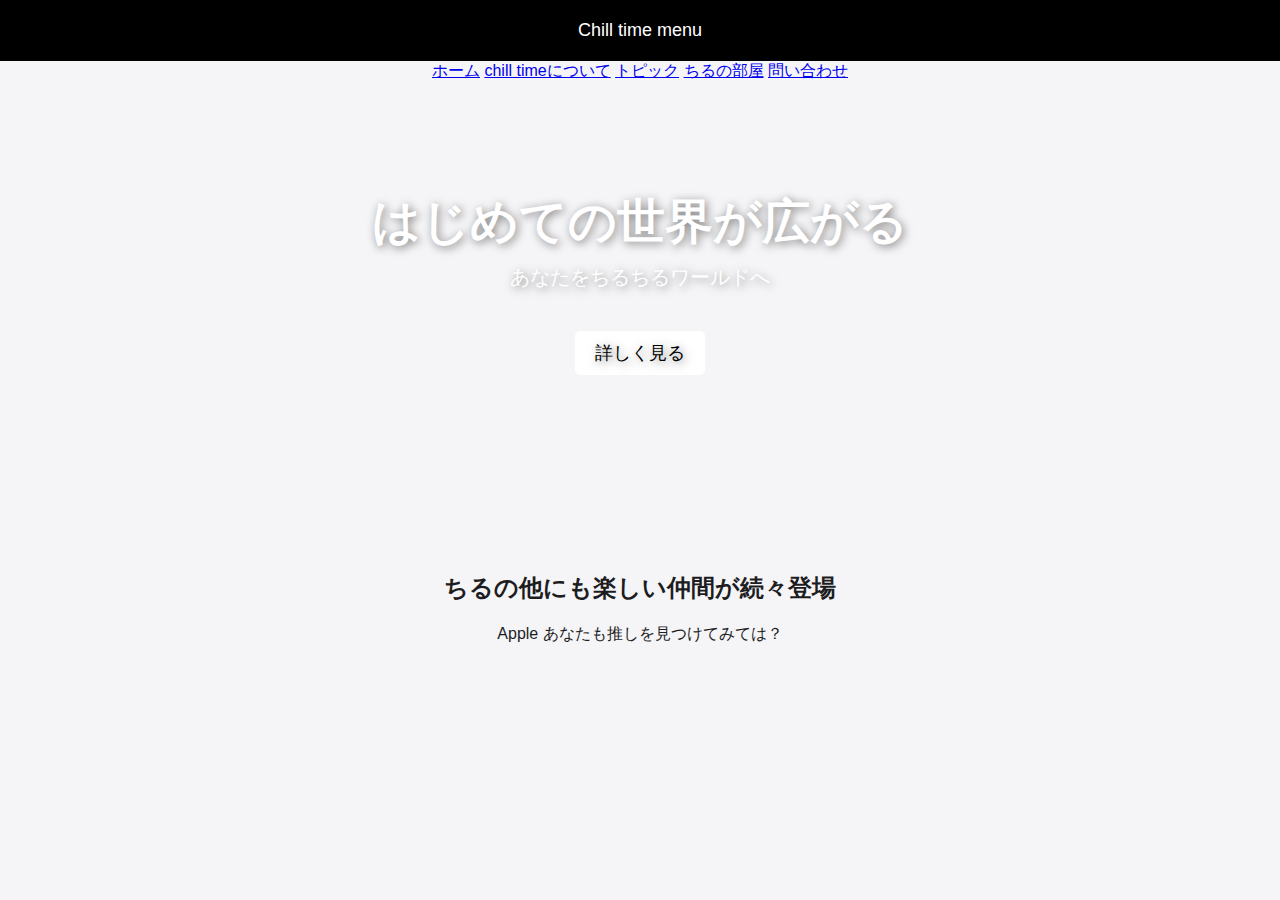
==== index.html @ b2f1047a "index.html" ====
</body>
</html>
<!DOCTYPE html>
<html lang="ja">
<head>
    <meta charset="UTF-8">
    <meta name="viewport" content="width=device-width, initial-scale=1.0">
    <title>メニュー</title>
    <link rel="stylesheet" href="style.css">
</head>
<body>

    <!-- 🌟 Apple風のヘッダー -->
    <header>Chill time menu</header>

    <!-- 🌟 ナビゲーション -->
        <a href="#">ホーム</a>
        <a href="#">chill timeについて</a>
        <a href="#">トピック</a>
        <a href="#">ちるの部屋</a>
        <a href="#">問い合わせ</a>
        <link rel="stylesheet" href="style.css">
    </nav>
    <!-- 🌟 大きな Apple風のトップセクション -->
    <div class="hero">
        <h1>はじめての世界が広がる</h1>
        <p>あなたをちるちるワールドへ</p>
        <a href="#">詳しく見る</a>
    </div>

    <!-- 🌟 メインコンテンツ -->
    <main>
        <h2>ちるの他にも楽しい仲間が続々登場</h2>
        <p>Apple あなたも推しを見つけてみては？</p>
    </main>

</body>
</html>
---- style.css ----
/* 🌟 Apple風の基本デザイン */
body {
    font-family: -apple-system, BlinkMacSystemFont, "Segoe UI", Roboto, "Helvetica Neue", Arial, sans-serif;
    margin: 0;
    padding: 0;
    background-color: #f5f5f7;
    color: #1d1d1f;
    text-align: center;
}

/* 🌟 ヘッダーのスタイル */
header {
    background: black;
    padding: 20px;
    text-align: center;
    color: white;
    font-size: 18px;
}

/* 🌟 ナビゲーションメニュー（Apple風に中央揃え） */
nav {
    display: flex;
    justify-content: center;
    background-color: black;
    padding: 10px;
}

nav a {
    color: white;
    text-decoration: none;
    margin: 0 20px;
    font-size: 16px;
    transition: opacity 0.3s;
}

nav a:hover {
    opacity: 0.6;
}

/* 🌟 メインコンテンツ */
main {
    max-width: 800px;
    margin: 50px auto;
    padding: 20px;
}

/* 🌟 大きな Apple 風のトップセクション */
.hero {
    background: url('https://www.apple.com/v/home/x/images/heroes/iphone-15-pro/hero_iphone15pro__e6bsmme3otme_large_2x.jpg') no-repeat center/cover;
    height: 400px;
    display: flex;
    align-items: center;
    justify-content: center;
    flex-direction: column;
    color: white;
    text-shadow: 2px 2px 10px rgba(0, 0, 0, 0.5);
}

.hero h1 {
    font-size: 48px;
    margin: 0;
}

.hero p {
    font-size: 20px;
    margin-top: 10px;
}

.hero a {
    display: inline-block;
    margin-top: 20px;
    padding: 10px 20px;
    background-color: white;
    color: black;
    font-size: 18px;
    text-decoration: none;
    border-radius: 5px;
    transition: background 0.3s;
}

.hero a:hover {
    background-color: rgba(255, 255, 255, 0.8);
}

/* 🌟 レスポンシブ対応（スマホ用調整） */
@media (max-width: 768px) {
    .hero h1 {
        font-size: 32px;
    }

    .hero p {
        font-size: 16px;
    }

    nav a {
        font-size: 14px;
    }
}
---- style.css ----
/* 🌟 Apple風の基本デザイン */
body {
    font-family: -apple-system, BlinkMacSystemFont, "Segoe UI", Roboto, "Helvetica Neue", Arial, sans-serif;
    margin: 0;
    padding: 0;
    background-color: #f5f5f7;
    color: #1d1d1f;
    text-align: center;
}

/* 🌟 ヘッダーのスタイル */
header {
    background: black;
    padding: 20px;
    text-align: center;
    color: white;
    font-size: 18px;
}

/* 🌟 ナビゲーションメニュー（Apple風に中央揃え） */
nav {
    display: flex;
    justify-content: center;
    background-color: black;
    padding: 10px;
}

nav a {
    color: white;
    text-decoration: none;
    margin: 0 20px;
    font-size: 16px;
    transition: opacity 0.3s;
}

nav a:hover {
    opacity: 0.6;
}

/* 🌟 メインコンテンツ */
main {
    max-width: 800px;
    margin: 50px auto;
    padding: 20px;
}

/* 🌟 大きな Apple 風のトップセクション */
.hero {
    background: url('https://www.apple.com/v/home/x/images/heroes/iphone-15-pro/hero_iphone15pro__e6bsmme3otme_large_2x.jpg') no-repeat center/cover;
    height: 400px;
    display: flex;
    align-items: center;
    justify-content: center;
    flex-direction: column;
    color: white;
    text-shadow: 2px 2px 10px rgba(0, 0, 0, 0.5);
}

.hero h1 {
    font-size: 48px;
    margin: 0;
}

.hero p {
    font-size: 20px;
    margin-top: 10px;
}

.hero a {
    display: inline-block;
    margin-top: 20px;
    padding: 10px 20px;
    background-color: white;
    color: black;
    font-size: 18px;
    text-decoration: none;
    border-radius: 5px;
    transition: background 0.3s;
}

.hero a:hover {
    background-color: rgba(255, 255, 255, 0.8);
}

/* 🌟 レスポンシブ対応（スマホ用調整） */
@media (max-width: 768px) {
    .hero h1 {
        font-size: 32px;
    }

    .hero p {
        font-size: 16px;
    }

    nav a {
        font-size: 14px;
    }
}
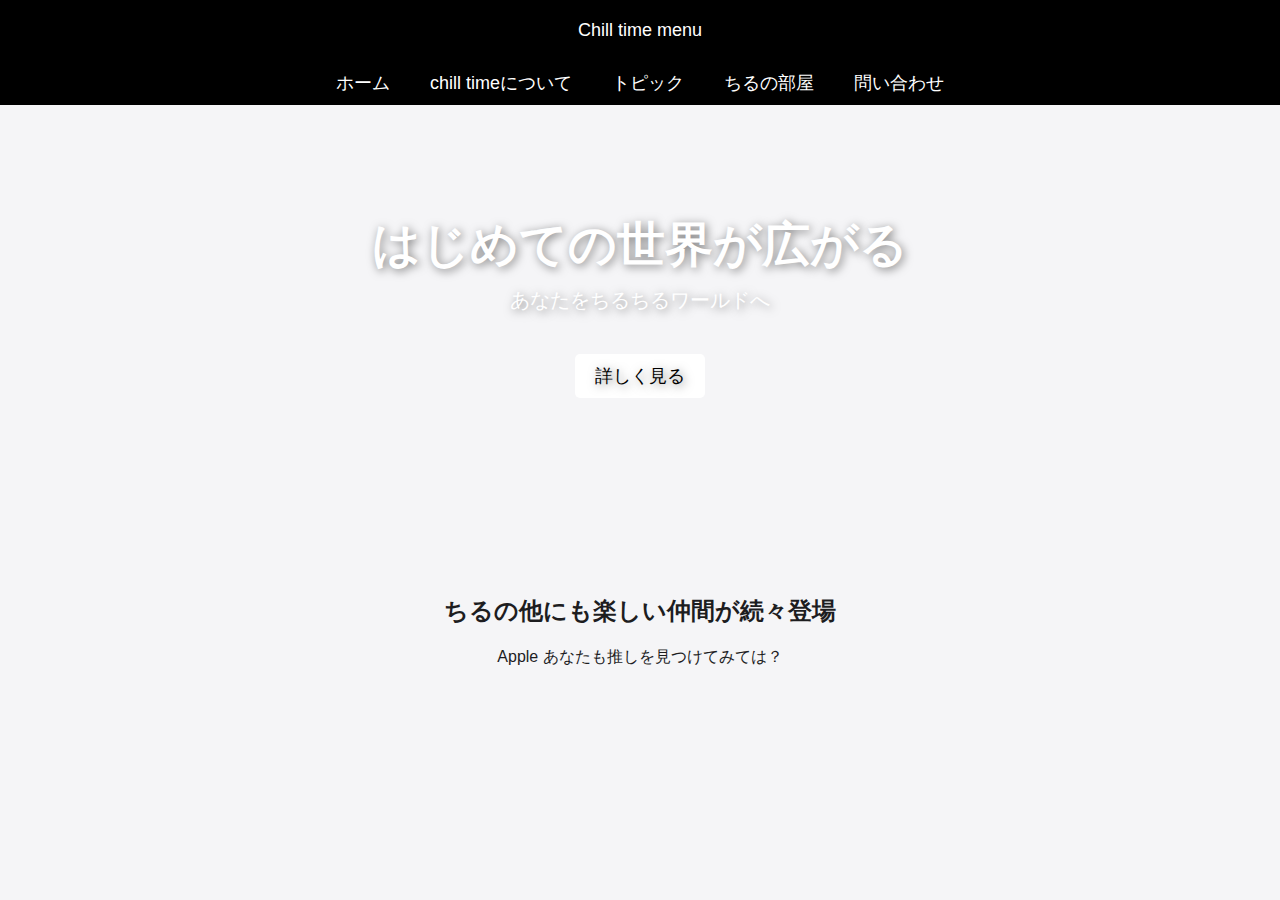
==== commit a6296744: "index.html" ====
--- a/index.html
+++ b/index.html
@@ -5,21 +5,20 @@
 <head>
     <meta charset="UTF-8">
     <meta name="viewport" content="width=device-width, initial-scale=1.0">
-    <title>メニュー</title>
+    <title>chill time</title>
     <link rel="stylesheet" href="style.css">
 </head>
 <body>
 
     <!-- 🌟 Apple風のヘッダー -->
     <header>Chill time menu</header>
-
+    <nav>
     <!-- 🌟 ナビゲーション -->
         <a href="#">ホーム</a>
         <a href="#">chill timeについて</a>
         <a href="#">トピック</a>
         <a href="#">ちるの部屋</a>
         <a href="#">問い合わせ</a>
-        <link rel="stylesheet" href="style.css">
     </nav>
     <!-- 🌟 大きな Apple風のトップセクション -->
     <div class="hero">
--- a/style.css
+++ b/style.css
@@ -25,17 +25,20 @@
     padding: 10px;
 }
 
+/* 🌟 ナビゲーションのリンクスタイル */
 nav a {
-    color: white;
-    text-decoration: none;
-    margin: 0 20px;
-    font-size: 16px;
-    transition: opacity 0.3s;
+    color: white; /* 🔹 リンクの色を白に設定 */
+    text-decoration: none; /* 🔹 下線を消す（Apple のデザインに近づける） */
+    margin: 0 20px; /* 🔹 各リンクの間に余白をつける */
+    font-size: 18px; /* 🔹 文字サイズを設定 */
+    transition: opacity 0.3s; /* 🔹 マウスホバー時のフェードエフェクト */
 }
 
+/* 🌟 ホバー時のスタイル（マウスを乗せたとき） */
 nav a:hover {
-    opacity: 0.6;
+    opacity: 0.6; /* 🔹 少し薄くする（Apple 風のエフェクト） */
 }
+
 
 /* 🌟 メインコンテンツ */
 main {
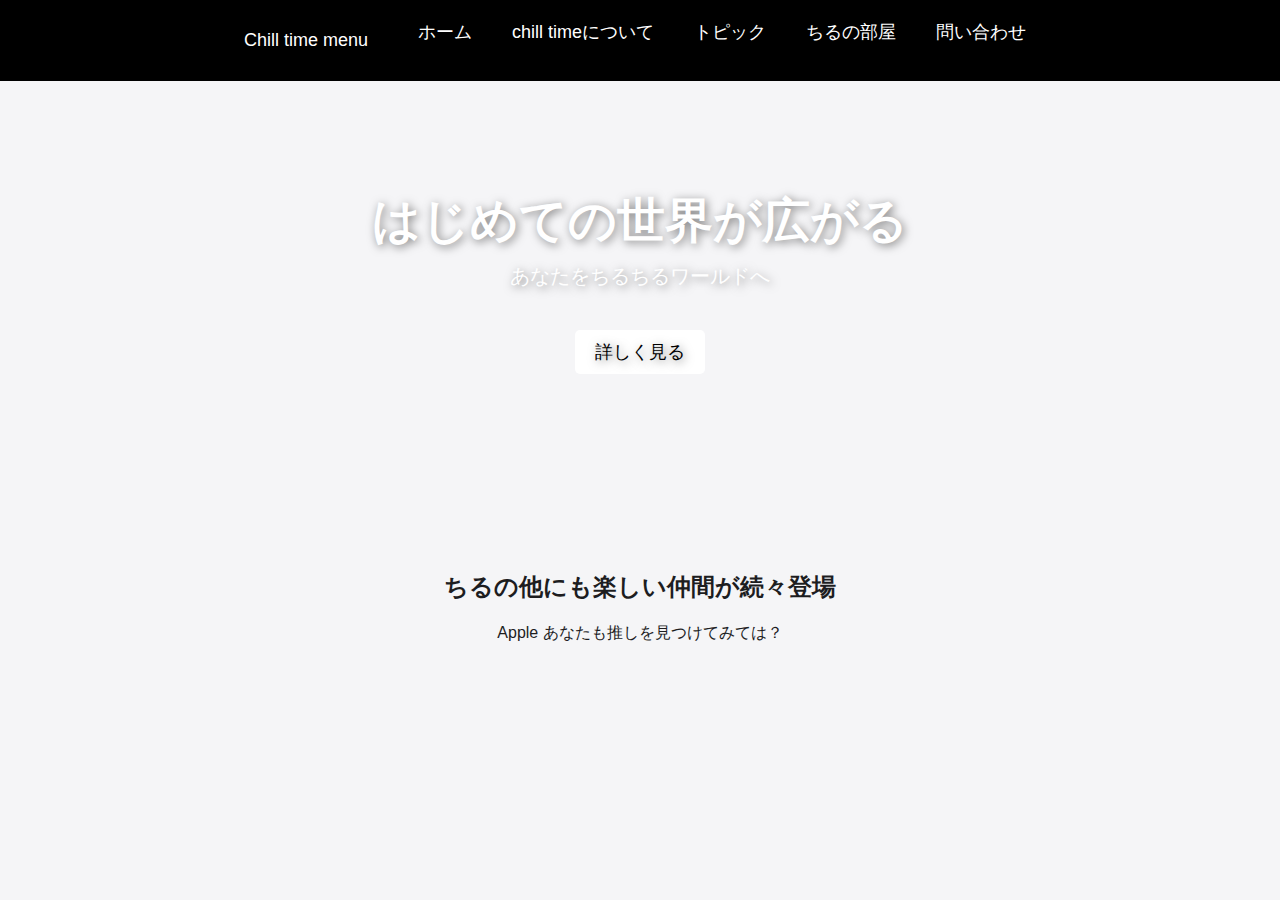
==== commit 463eb5cc: "index.html" ====
--- a/index.html
+++ b/index.html
@@ -9,16 +9,17 @@
     <link rel="stylesheet" href="style.css">
 </head>
 <body>
-
+    <nav>
     <!-- 🌟 Apple風のヘッダー -->
     <header>Chill time menu</header>
-    <nav>
+    <nav a>
     <!-- 🌟 ナビゲーション -->
         <a href="#">ホーム</a>
         <a href="#">chill timeについて</a>
         <a href="#">トピック</a>
         <a href="#">ちるの部屋</a>
         <a href="#">問い合わせ</a>
+    </nav a>
     </nav>
     <!-- 🌟 大きな Apple風のトップセクション -->
     <div class="hero">
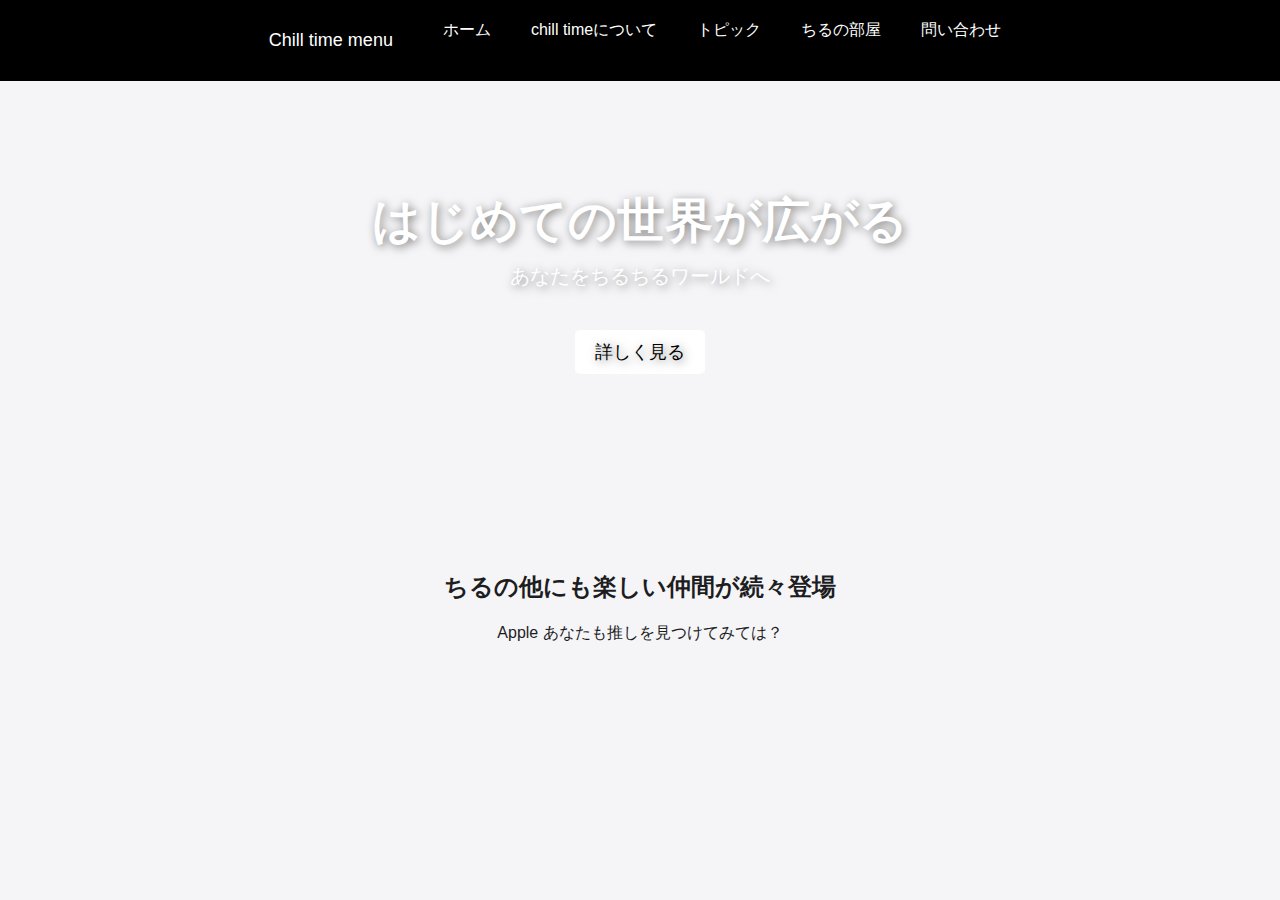
==== commit 5c941300: "index.html" ====
--- a/index.html
+++ b/index.html
@@ -20,6 +20,7 @@
         <a href="#">ちるの部屋</a>
         <a href="#">問い合わせ</a>
     </nav a>
+    <link rel="stylesheet" href="style.css">    
     </nav>
     <!-- 🌟 大きな Apple風のトップセクション -->
     <div class="hero">
--- a/style.css
+++ b/style.css
@@ -25,20 +25,17 @@
     padding: 10px;
 }
 
-/* 🌟 ナビゲーションのリンクスタイル */
 nav a {
-    color: white; /* 🔹 リンクの色を白に設定 */
-    text-decoration: none; /* 🔹 下線を消す（Apple のデザインに近づける） */
-    margin: 0 20px; /* 🔹 各リンクの間に余白をつける */
-    font-size: 18px; /* 🔹 文字サイズを設定 */
-    transition: opacity 0.3s; /* 🔹 マウスホバー時のフェードエフェクト */
+    color: white;
+    text-decoration: none;
+    margin: 0 20px;
+    font-size: 16px;
+    transition: opacity 0.3s;
 }
 
-/* 🌟 ホバー時のスタイル（マウスを乗せたとき） */
 nav a:hover {
-    opacity: 0.6; /* 🔹 少し薄くする（Apple 風のエフェクト） */
+    opacity: 0.6;
 }
-
 
 /* 🌟 メインコンテンツ */
 main {
--- a/style.css
+++ b/style.css
@@ -25,20 +25,17 @@
     padding: 10px;
 }
 
-/* 🌟 ナビゲーションのリンクスタイル */
 nav a {
-    color: white; /* 🔹 リンクの色を白に設定 */
-    text-decoration: none; /* 🔹 下線を消す（Apple のデザインに近づける） */
-    margin: 0 20px; /* 🔹 各リンクの間に余白をつける */
-    font-size: 18px; /* 🔹 文字サイズを設定 */
-    transition: opacity 0.3s; /* 🔹 マウスホバー時のフェードエフェクト */
+    color: white;
+    text-decoration: none;
+    margin: 0 20px;
+    font-size: 16px;
+    transition: opacity 0.3s;
 }
 
-/* 🌟 ホバー時のスタイル（マウスを乗せたとき） */
 nav a:hover {
-    opacity: 0.6; /* 🔹 少し薄くする（Apple 風のエフェクト） */
+    opacity: 0.6;
 }
-
 
 /* 🌟 メインコンテンツ */
 main {
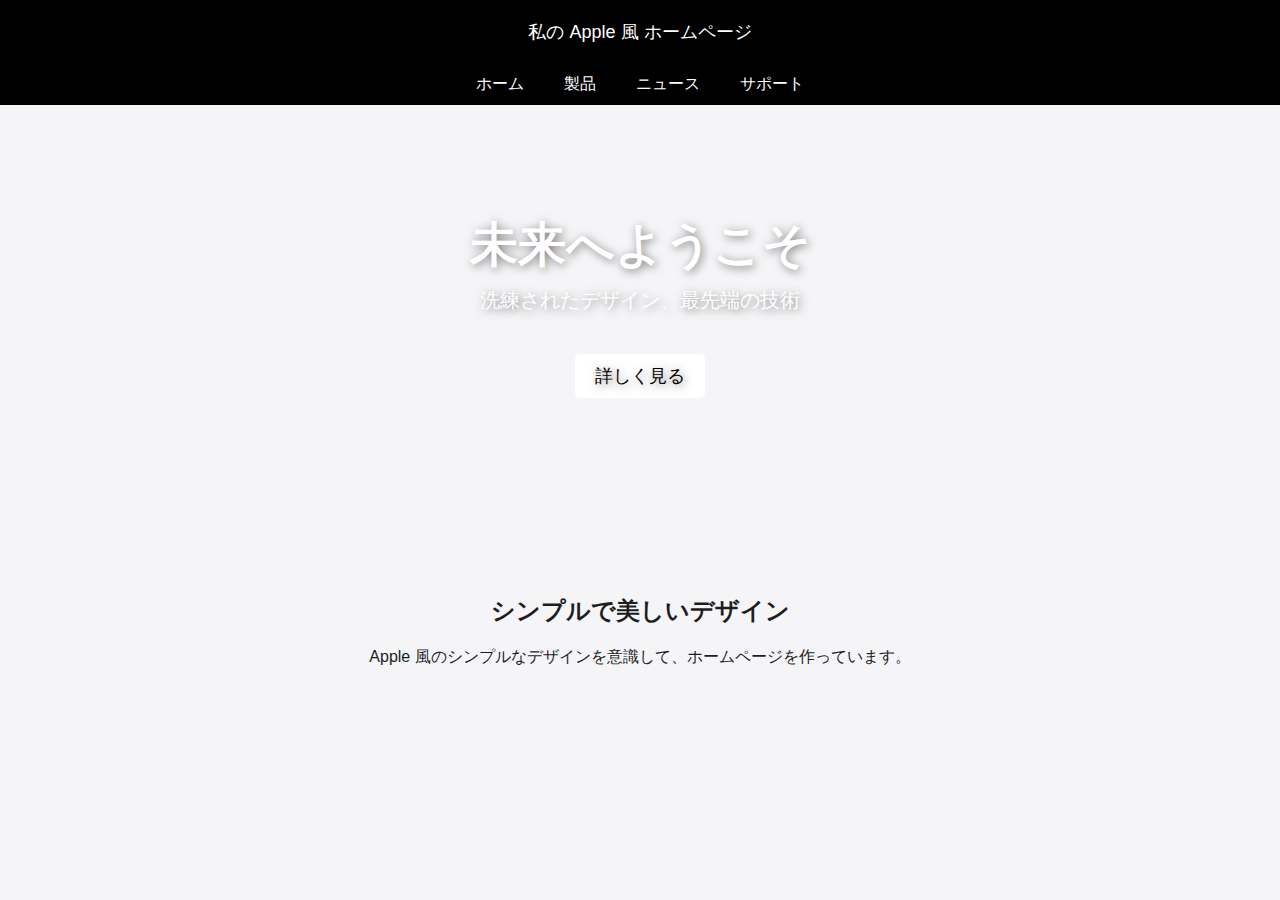
==== commit bf66386f: "index.html" ====
--- a/index.html
+++ b/index.html
@@ -1,38 +1,35 @@
-</body>
-</html>
 <!DOCTYPE html>
 <html lang="ja">
 <head>
     <meta charset="UTF-8">
     <meta name="viewport" content="width=device-width, initial-scale=1.0">
-    <title>chill time</title>
+    <title>Apple風ホームページ</title>
     <link rel="stylesheet" href="style.css">
 </head>
 <body>
+
+    <!-- 🌟 Apple風のヘッダー -->
+    <header>私の Apple 風 ホームページ</header>
+
+    <!-- 🌟 ナビゲーション -->
     <nav>
-    <!-- 🌟 Apple風のヘッダー -->
-    <header>Chill time menu</header>
-    <nav a>
-    <!-- 🌟 ナビゲーション -->
         <a href="#">ホーム</a>
-        <a href="#">chill timeについて</a>
-        <a href="#">トピック</a>
-        <a href="#">ちるの部屋</a>
-        <a href="#">問い合わせ</a>
-    </nav a>
-    <link rel="stylesheet" href="style.css">    
+        <a href="#">製品</a>
+        <a href="#">ニュース</a>
+        <a href="#">サポート</a>
     </nav>
+
     <!-- 🌟 大きな Apple風のトップセクション -->
     <div class="hero">
-        <h1>はじめての世界が広がる</h1>
-        <p>あなたをちるちるワールドへ</p>
+        <h1>未来へようこそ</h1>
+        <p>洗練されたデザイン、最先端の技術</p>
         <a href="#">詳しく見る</a>
     </div>
 
     <!-- 🌟 メインコンテンツ -->
     <main>
-        <h2>ちるの他にも楽しい仲間が続々登場</h2>
-        <p>Apple あなたも推しを見つけてみては？</p>
+        <h2>シンプルで美しいデザイン</h2>
+        <p>Apple 風のシンプルなデザインを意識して、ホームページを作っています。</p>
     </main>
 
 </body>
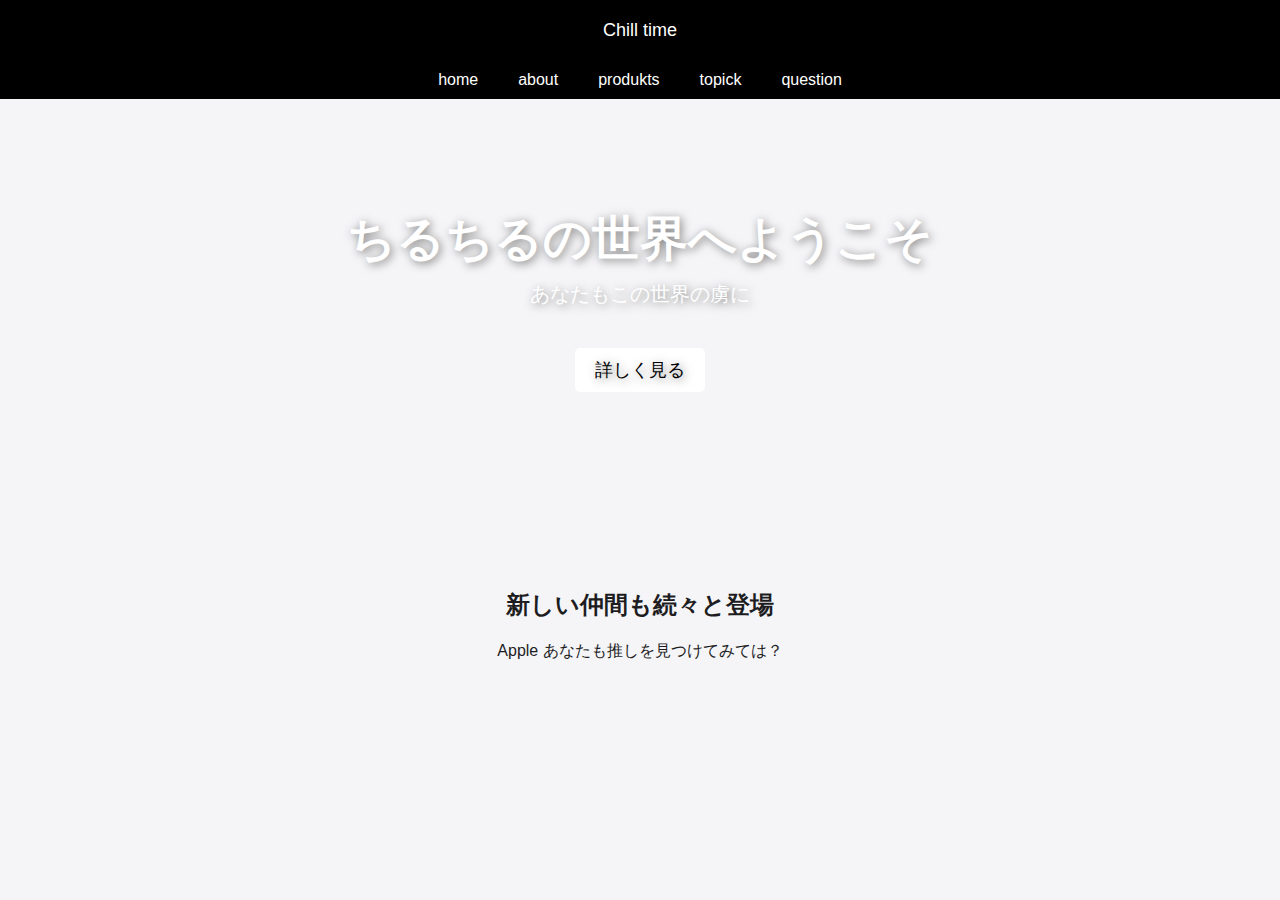
==== commit 3ca469c4: "index.html" ====
--- a/index.html
+++ b/index.html
@@ -3,33 +3,34 @@
 <head>
     <meta charset="UTF-8">
     <meta name="viewport" content="width=device-width, initial-scale=1.0">
-    <title>Apple風ホームページ</title>
+    <title>Chill time homepage</title>
     <link rel="stylesheet" href="style.css">
 </head>
 <body>
 
     <!-- 🌟 Apple風のヘッダー -->
-    <header>私の Apple 風 ホームページ</header>
+    <header>Chill time</header>
 
     <!-- 🌟 ナビゲーション -->
     <nav>
-        <a href="#">ホーム</a>
-        <a href="#">製品</a>
-        <a href="#">ニュース</a>
-        <a href="#">サポート</a>
+        <a href="#">home</a>
+        <a href="#">about</a>
+        <a href="#">produkts</a>
+        <a href="#">topick</a>
+        <a href="#">question</a>
     </nav>
 
     <!-- 🌟 大きな Apple風のトップセクション -->
     <div class="hero">
-        <h1>未来へようこそ</h1>
-        <p>洗練されたデザイン、最先端の技術</p>
+        <h1>ちるちるの世界へようこそ</h1>
+        <p>あなたもこの世界の虜に</p>
         <a href="#">詳しく見る</a>
     </div>
 
     <!-- 🌟 メインコンテンツ -->
     <main>
-        <h2>シンプルで美しいデザイン</h2>
-        <p>Apple 風のシンプルなデザインを意識して、ホームページを作っています。</p>
+        <h2>新しい仲間も続々と登場</h2>
+        <p>Apple あなたも推しを見つけてみては？</p>
     </main>
 
 </body>
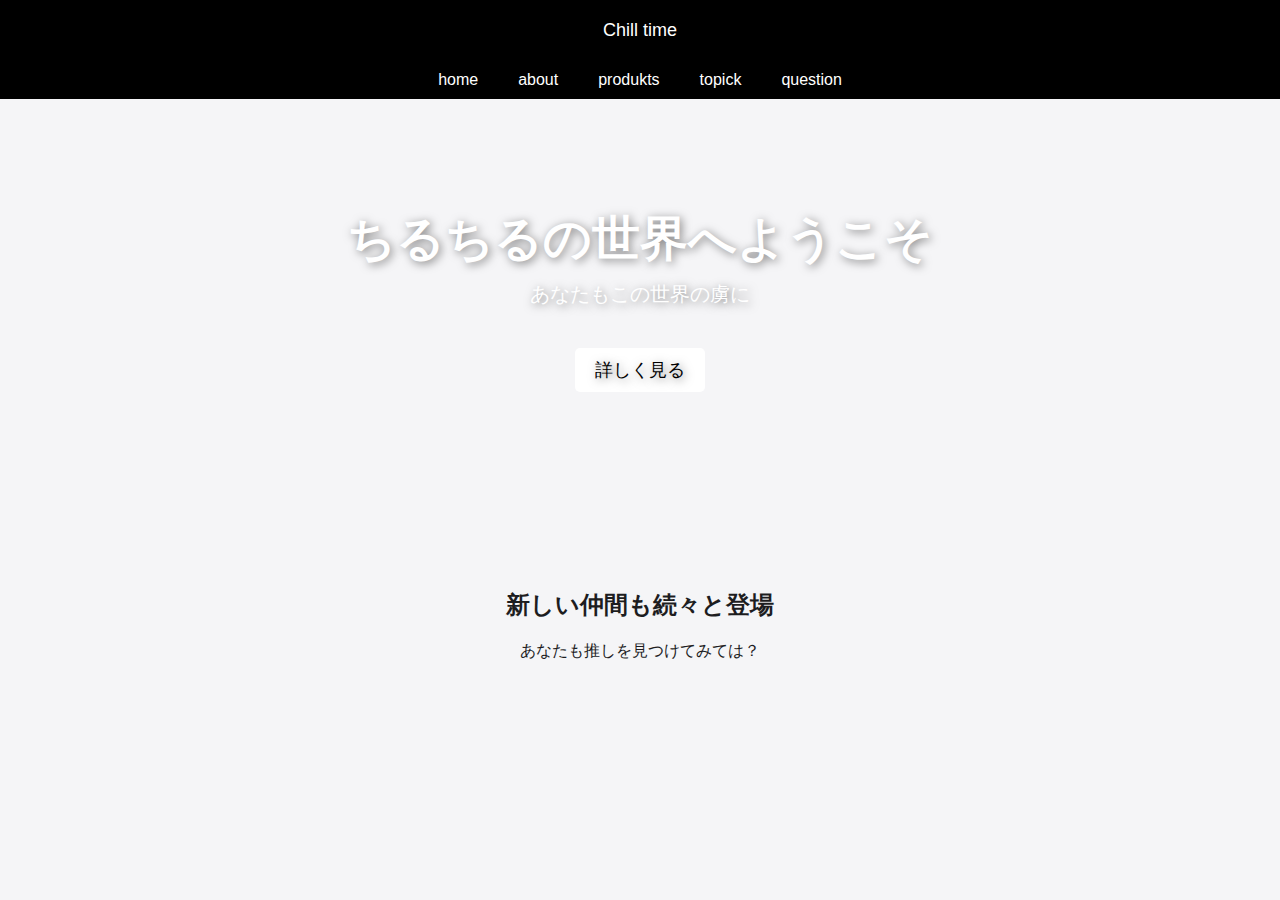
==== commit 9510933a: "index.html" ====
--- a/index.html
+++ b/index.html
@@ -30,7 +30,7 @@
     <!-- 🌟 メインコンテンツ -->
     <main>
         <h2>新しい仲間も続々と登場</h2>
-        <p>Apple あなたも推しを見つけてみては？</p>
+        <p>あなたも推しを見つけてみては？</p>
     </main>
 
 </body>
